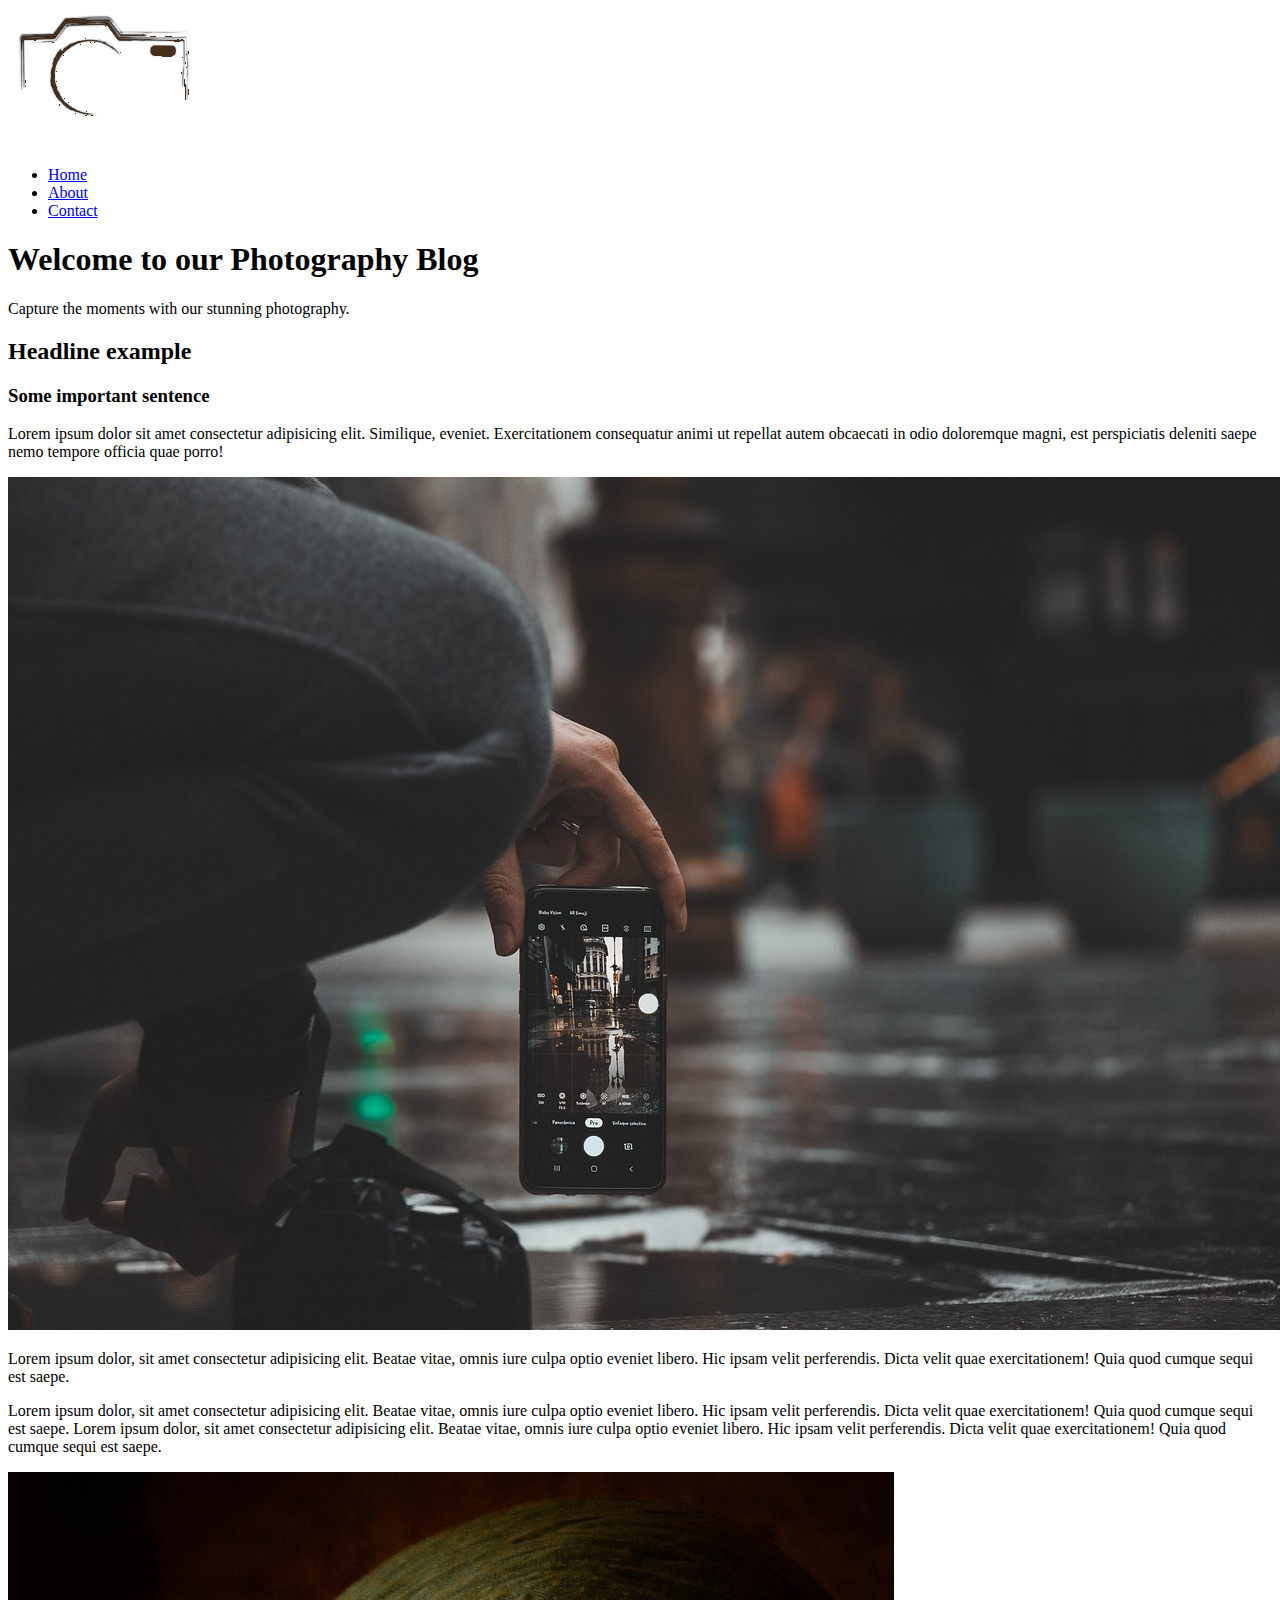
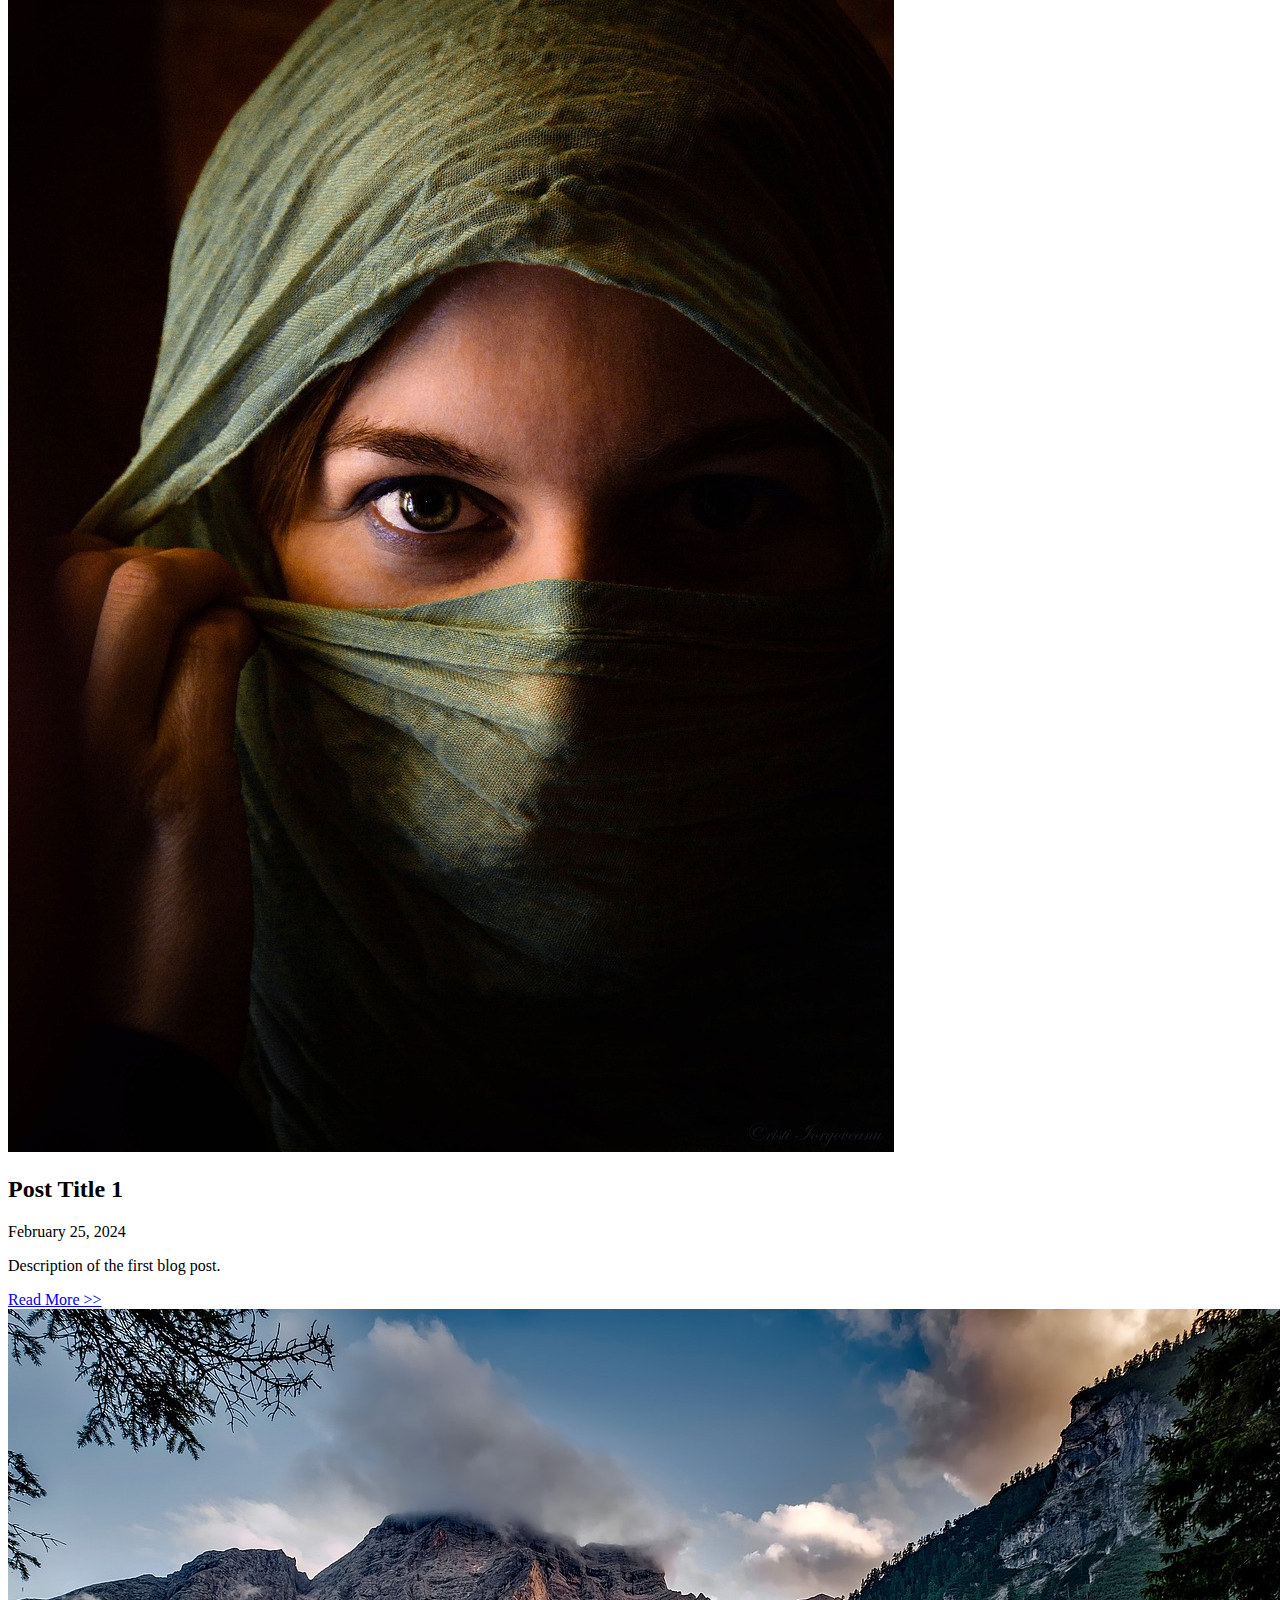
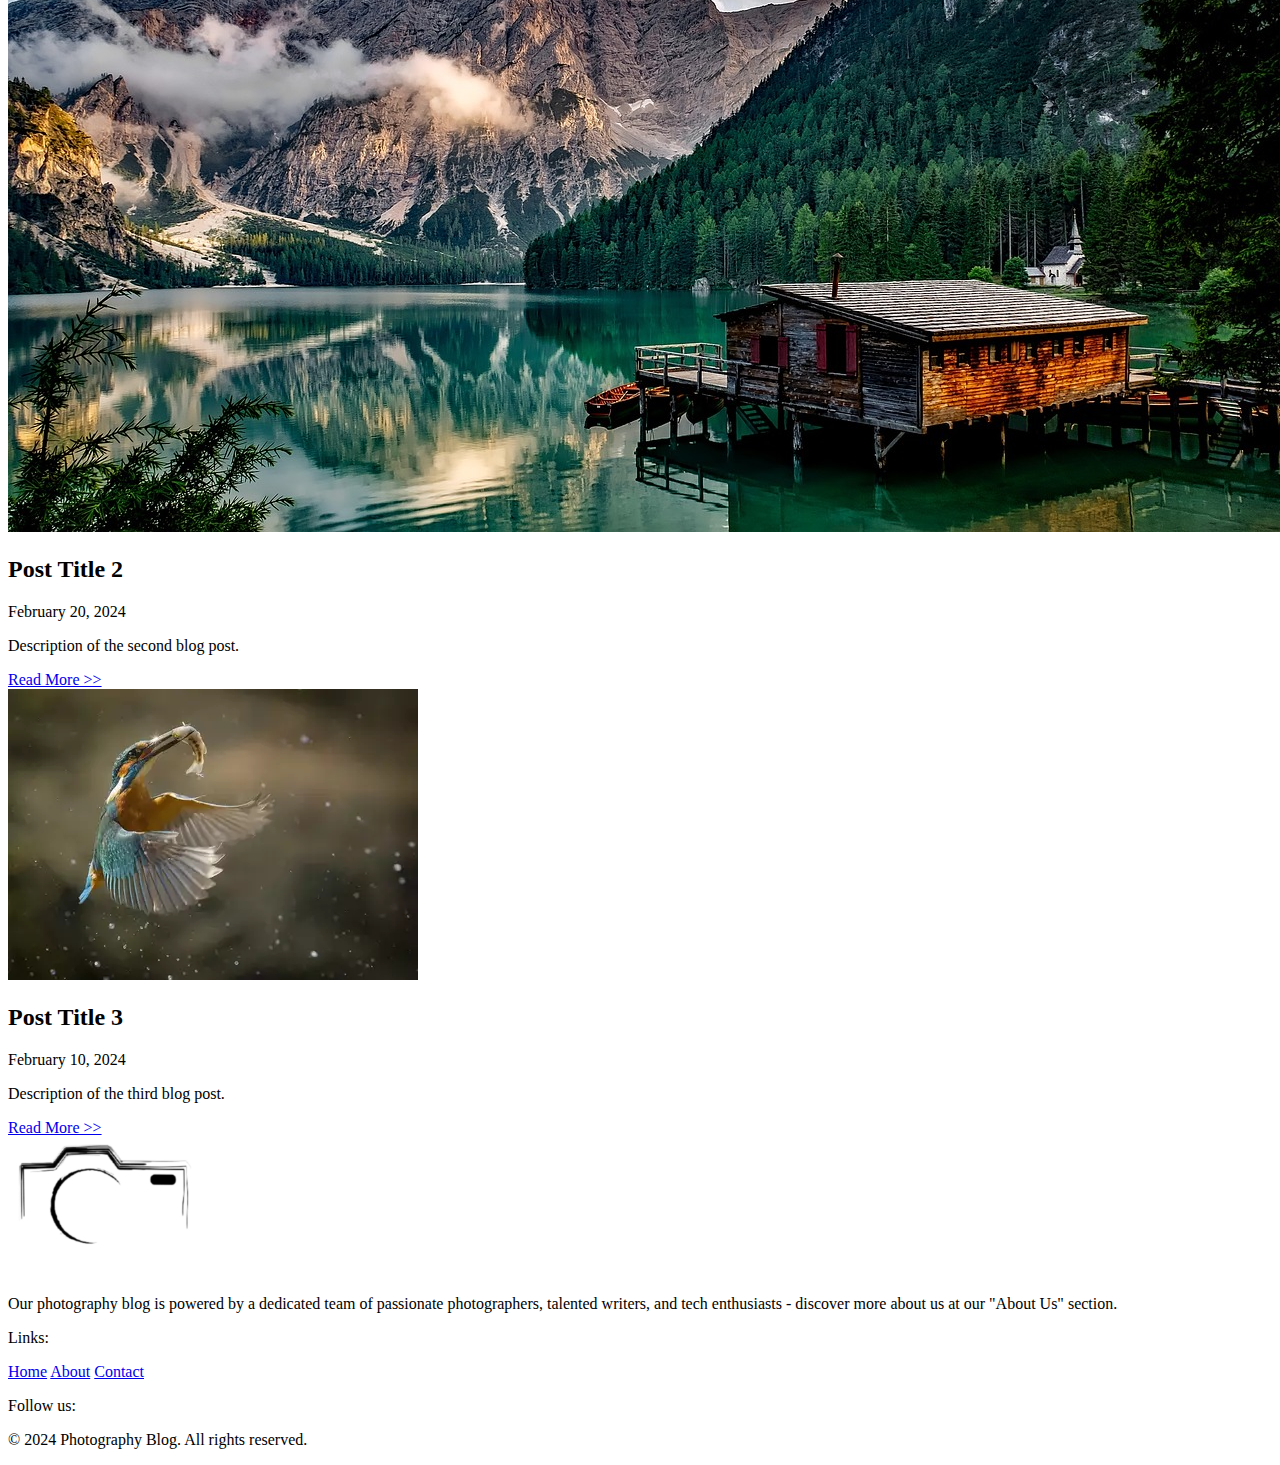
==== Blog_domaci/index.html @ e814618e "Dodavanje fajlova" ====
<!DOCTYPE html>
<html lang="en">

<head>
    <meta charset="UTF-8">
    <meta name="viewport" content="width=device-width, initial-scale=1.0">
    <title>Photography Blog</title>
    <link rel="stylesheet" href="./styles/index.css" />
    <link rel="stylesheet" href="https://cdnjs.cloudflare.com/ajax/libs/font-awesome/6.5.1/css/all.min.css"
        integrity="sha512-DTOQO9RWCH3ppGqcWaEA1BIZOC6xxalwEsw9c2QQeAIftl+Vegovlnee1c9QX4TctnWMn13TZye+giMm8e2LwA=="
        crossorigin="anonymous" referrerpolicy="no-referrer" />
</head>

<body>

    <div class="container">
        <header>
            <nav class="nav padding-nav">
                <img alt="logo" src="./images/logo-brown.png" />
                <ul>
                    <li><a href="/">Home</a></li>
                    <li><a href="./about.html">About</a></li>
                    <li><a href="./contact.html">Contact</a></li>
                </ul>
            </nav>
            <div class="bg-image">
                <div class="absolute-content">
                    <h1>Welcome to our Photography Blog</h1>
                    <p>Capture the moments with our stunning photography.</p>
                </div>
            </div>
        </header>

        <div class="main padding-main">
            <section class="intro">
                <div class="intro-text">
                    <h2>Headline example</h2>
                    <h3>Some important sentence</h3>
                    <p>Lorem ipsum dolor sit amet consectetur adipisicing elit. Similique, eveniet. Exercitationem
                        consequatur animi ut repellat autem obcaecati in odio doloremque magni, est perspiciatis
                        deleniti saepe nemo tempore officia quae porro!</p>
                </div>
                <img class="intro-img" alt="intro" src="./images/photo-1.jpg" />
            </section>
            <section class="description">
                <p>Lorem ipsum dolor, sit amet consectetur adipisicing elit. Beatae vitae, omnis iure culpa optio
                    eveniet
                    libero. Hic ipsam velit perferendis. Dicta velit quae exercitationem! Quia quod cumque sequi est
                    saepe.
                </p>
                <p>Lorem ipsum dolor, sit amet consectetur adipisicing elit. Beatae vitae, omnis iure culpa optio
                    eveniet
                    libero. Hic ipsam velit perferendis. Dicta velit quae exercitationem! Quia quod cumque sequi est
                    saepe.
                    Lorem ipsum dolor, sit amet consectetur adipisicing elit. Beatae vitae, omnis iure culpa optio
                    eveniet
                    libero. Hic ipsam velit perferendis. Dicta velit quae exercitationem! Quia quod cumque sequi est
                    saepe.
                </p>
            </section>
            <aside class="aside-content">
                <div class="content-box"></div>
                <div class="content-box"></div>
                <div class="content-box"></div>
                <div class="content-box"></div>
                <div class="content-box"></div>
            </aside>
            <section class="card-wrapper">
                <div class="blog-card">
                    <img src="./images/portrait.jpg" alt="Post 1 Image">
                    <div class="card-content">
                        <h2>Post Title 1</h2>
                        <span>February 25, 2024</span>
                        <p>Description of the first blog post.</p>
                        <a href="./single-post.html">Read More >></a>
                    </div>
                </div>
                <div class="blog-card">
                    <img src="./images/mountains.jpg" alt="Post 2 Image">
                    <div class="card-content">
                        <h2>Post Title 2</h2>
                        <span>February 20, 2024</span>
                        <p>Description of the second blog post.</p>
                        <a href="#">Read More >></a>
                    </div>
                </div>
                <div class="blog-card">
                    <img src="./images/bird.webp" alt="Post 3 Image">
                    <div class="card-content">
                        <h2>Post Title 3</h2>
                        <span>February 10, 2024</span>
                        <p>Description of the third blog post.</p>
                        <a href="#">Read More >></a>
                    </div>
                </div>
            </section>
        </div>

        <footer class="footer">
            <div class="flex-row padding-footer">
                <div class="footer-col footer-logo">
                    <img alt="camera-logo" src="./images/logo.png" />
                    <p>Our photography blog is powered by a dedicated team of passionate photographers, talented
                        writers,
                        and
                        tech enthusiasts - discover more about us at our "About Us" section. </p>
                </div>
                <div class="footer-col">
                    <p>Links:</p>
                    <a href="/">Home</a>
                    <a href="./about.html">About</a>
                    <a href="./contact.html">Contact</a>
                </div>
                <div class="footer-col">
                    <p>Follow us:</p>
                    <div>
                        <i class="fa-brands fa-facebook"></i>
                        <i class="fa-brands fa-instagram"></i>
                        <i class="fa-brands fa-twitter"></i>
                    </div>
                </div>
            </div>
            <p class="copyright">&copy; 2024 Photography Blog. All rights reserved.</p>
        </footer>
    </div>

</body>

</html>
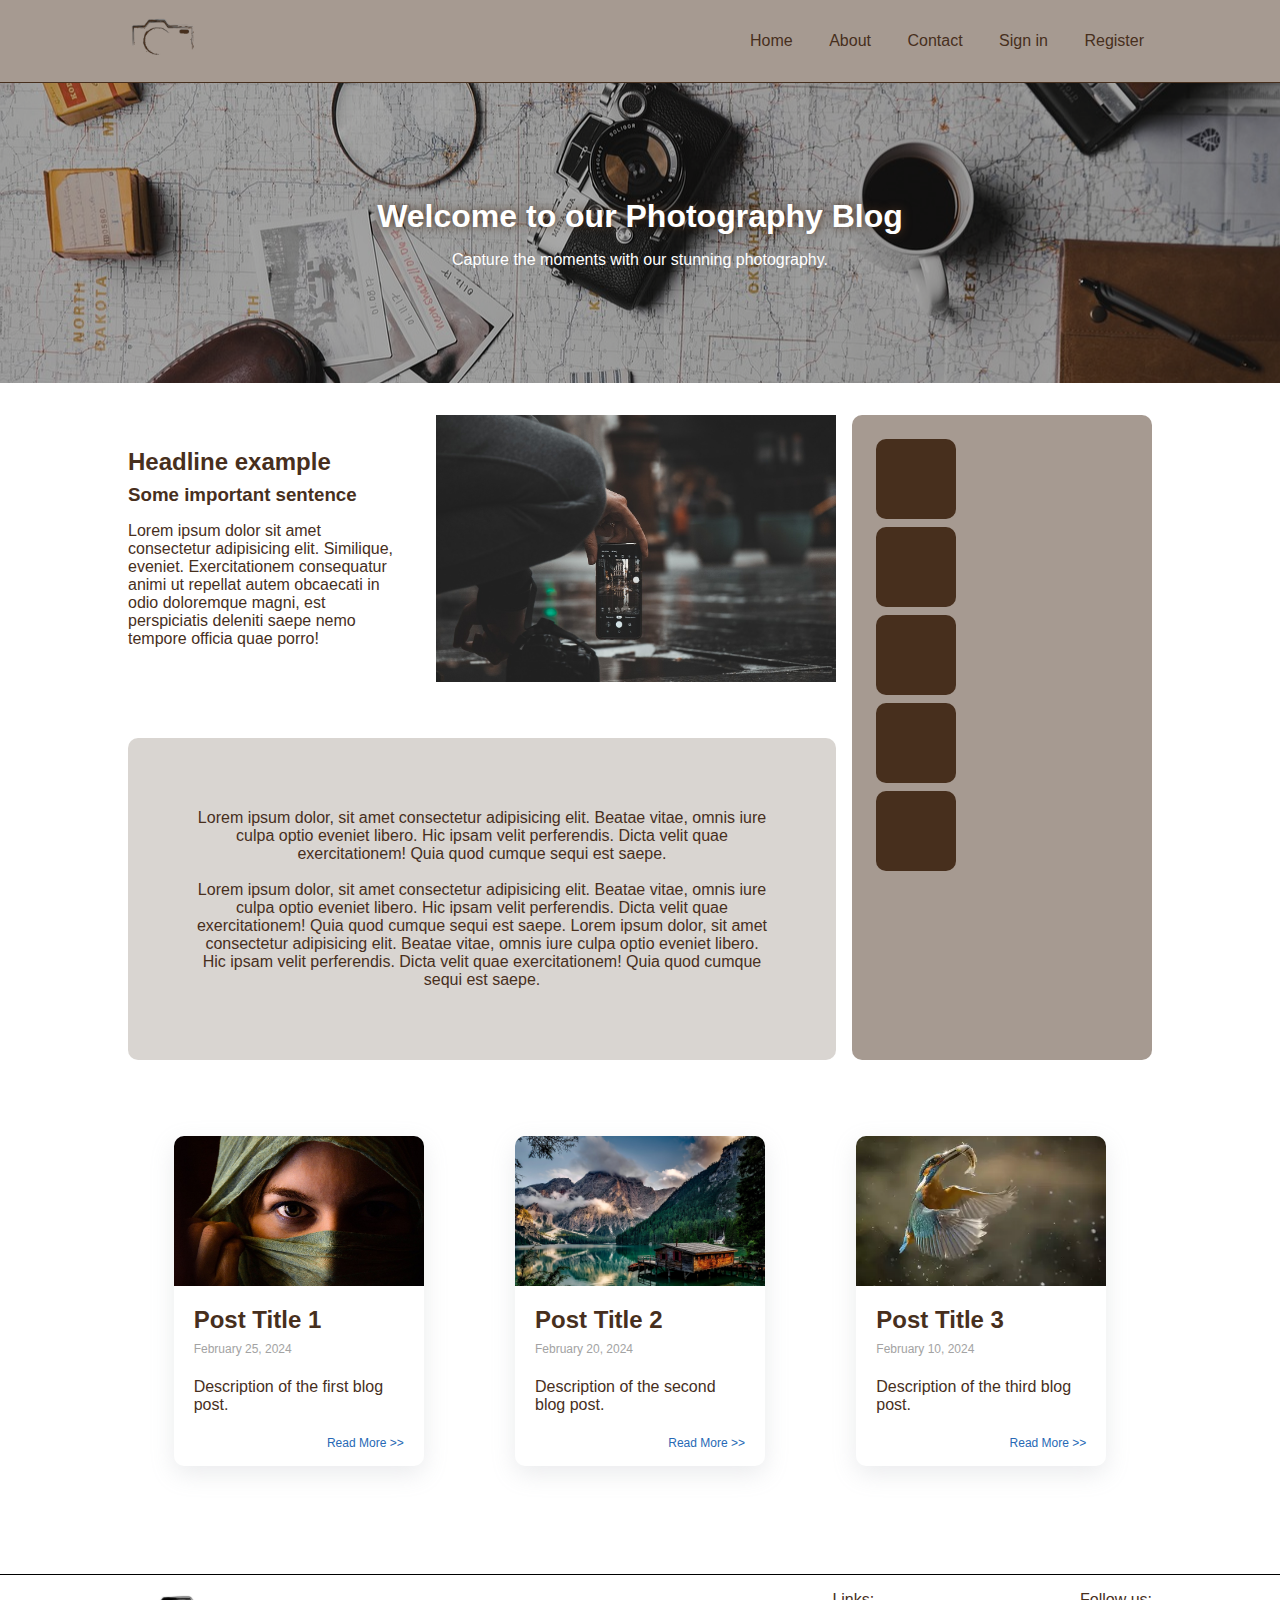
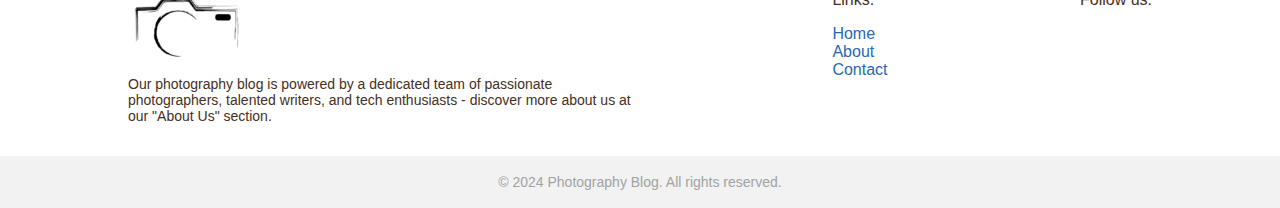
==== commit f6f0aedf: "Izmjene fajlova" ====
--- a/Blog_domaci/index.html
+++ b/Blog_domaci/index.html
@@ -21,6 +21,8 @@
                     <li><a href="/">Home</a></li>
                     <li><a href="./about.html">About</a></li>
                     <li><a href="./contact.html">Contact</a></li>
+                    <li><a href="./sign-in.html">Sign in</a></li>
+                    <li><a href="./register.html">Register</a></li>
                 </ul>
             </nav>
             <div class="bg-image">
--- a/Blog_domaci/styles/index.css
+++ b/Blog_domaci/styles/index.css
@@ -0,0 +1,349 @@
+* {
+    margin: 0;
+    padding: 0;
+    box-sizing: border-box;
+}
+
+body {
+    font-family: sans-serif;
+    color: #472f1d;
+}
+
+a {
+    text-decoration: none;
+    color: #2769b5;
+}
+
+/* Header area */
+
+.padding-nav {
+    padding: 16px 10%;
+}
+
+.container {
+    display: grid;
+    grid-template-columns: 1fr;
+}
+
+.container .nav {
+    background-color: #472f1d7c;
+    border-bottom: 1px solid #472f1d;
+    display: flex;
+    flex-direction: row;
+    align-items: center;
+    justify-content: space-between;
+}
+
+.container .nav img {
+    height: 50px;
+}
+
+.container .nav ul {
+    list-style-type: none;
+    padding: 0;
+    margin: 0;
+}
+
+.container .nav ul li {
+    display: inline-block;
+    margin-right: 16px;
+}
+
+.container .nav ul li:last-child {
+    margin-right: 0;
+}
+
+.container .nav ul li a {
+    padding: 4px 8px;
+    color: #472f1d;
+}
+
+.container .nav ul li a:hover {
+    border-bottom: 1px solid #472f1d;
+}
+
+.bg-image {
+    height: 300px;
+    background-image: url("../images/header.jpg");
+    background-repeat: no-repeat;
+    background-size: cover;
+    background-position: center;
+    color: #fff;
+    text-align: center;
+    position: relative;
+}
+
+.absolute-content {
+    position: absolute;
+    top: 50%;
+    left: 50%;
+    transform: translate(-50%, -50%);
+}
+
+.bg-image h1 {
+    margin-top: 0;
+    margin-bottom: 1rem;
+    text-shadow: #472f1d 1px 0 10px;
+}
+
+.bg-image p {
+    margin: 0;
+}
+
+/* Main area */
+
+.main {
+    display: grid;
+    grid-template-columns: 1fr 300px;
+    grid-template-rows: 1fr 1fr;
+    column-gap: 16px;
+    align-items: start;
+}
+
+.intro {
+    grid-column: 1/1;
+    grid-row: 1/2;
+    margin-bottom: 56px;
+    display: grid;
+    grid-template-columns: 1fr 400px;
+    justify-items: stretch;
+    align-items: center;
+    column-gap: 32px;
+}
+
+.intro-text h2 {
+    margin-top: 0;
+    margin-bottom: 8px;
+}
+
+.intro-text h3 {
+    margin-top: 0;
+    margin-bottom: 16px;
+}
+
+.padding-main {
+    padding: 32px 10%;
+}
+
+section.description {
+    grid-column: 1/1;
+    grid-row: 2/3;
+    align-self: stretch;
+    background-color: #472f1d34;
+    border-radius: 10px;
+    padding: 32px 64px;
+    display: flex;
+    flex-direction: column;
+    justify-content: center;
+}
+
+.description p {
+    text-align: center;
+    padding-bottom: 18px;
+}
+
+.description p:last-child {
+    padding-bottom: 0;
+}
+
+.card-wrapper {
+    grid-column: 1/-1;
+    display: flex;
+    align-items: center;
+    justify-content: space-around;
+    flex-wrap: wrap;
+    margin: 64px 0;
+}
+
+.card-wrapper .blog-card {
+    width: 250px;
+    margin: 12px;
+    border-radius: 10px;
+    overflow: hidden;
+    box-shadow: rgba(149, 157, 165, 0.2) 0px 8px 24px;
+}
+
+.card-wrapper .blog-card img {
+    width: 100%;
+    height: 150px;
+    object-fit: cover;
+}
+
+.card-wrapper .card-content {
+    padding: 16px 20px;
+    display: flex;
+    flex-direction: column;
+}
+
+.card-wrapper .card-content h2 {
+    margin-top: 0;
+    margin-bottom: 8px;
+}
+
+.card-wrapper .card-content span {
+    font-size: 12px;
+    margin-bottom: 22px;
+    color: #a3a3a3;
+}
+
+.card-wrapper .card-content a {
+    font-size: 12px;
+    margin-top: 22px;
+    align-self: flex-end;
+}
+
+.card-wrapper .card-content a:hover {
+    text-decoration: underline;
+}
+
+/* Aside area */
+
+.aside-content {
+    grid-row: 1/3;
+    align-self: stretch;
+    border-radius: 10px;
+    background-color: #472f1d7c;
+    padding: 16px;
+}
+
+.content-box {
+    border-radius: 10px;
+    height: 80px;
+    width: 80px;
+    margin: 8px;
+    background-color: #472f1d;
+}
+
+/* Footer area */
+
+.padding-footer {
+    padding: 16px 10%;
+}
+
+.footer {
+    border-top: 1px solid #000;
+    background-color: #fff;
+}
+
+.footer div {
+    display: flex;
+    align-items: center;
+    justify-content: space-between;
+    align-items: flex-start;
+}
+
+.copyright {
+    text-align: center;
+    font-size: 14px;
+    color: #a2a2a2;
+    font-weight: 200;
+    margin: 0;
+    background-color: #f2f2f2;
+}
+
+.footer .footer-logo {
+    width: 50%;
+    font-size: 14px;
+}
+
+.footer .footer-col {
+    height: 100%;
+    display: flex;
+    flex-direction: column;
+    align-items: flex-start;
+}
+
+.footer .footer-col p {
+    margin-bottom: 16px;
+}
+
+.footer .footer-col i {
+    margin-right: 8px;
+}
+
+.footer .footer-logo img {
+    width: 120px
+}
+
+.footer .copyright {
+    padding: 18px 10%;
+}
+
+@media only screen and (max-width: 1020px) {
+    .main {
+        grid-template-columns: 1fr;
+        grid-template-rows: auto;
+    }
+
+    .intro {
+        grid-column: span 1;
+        grid-row: auto;
+    }
+
+    section.description {
+        grid-column: 1/-1;
+        grid-row: auto;
+    }
+
+    .aside-content {
+        grid-row: span 1;
+        margin: 42px 0;
+    }
+}
+
+@media only screen and (max-width: 700px) {
+    .intro {
+        width: 100%;
+        grid-template-columns: 1fr;
+        justify-items: center;
+    }
+
+    .intro-img {
+        margin-top: 32px;
+        width: 100%;
+    }
+
+    .container .nav {
+        display: flex;
+        flex-direction: column;
+        align-items: center;
+    }
+
+    .container .nav img {
+        margin-bottom: 16px;
+    }
+
+    .container .nav ul li {
+        margin: 0;
+        display: block;
+        text-align: center;
+        margin-bottom: 8px;
+    }
+
+    .footer div {
+        display: flex;
+        flex-direction: column;
+        align-items: center;
+    }
+
+    .footer .footer-logo p {
+        text-align: center;
+    }
+
+    .footer .footer-col {
+        margin-bottom: 20px;
+        height: 100%;
+        display: flex;
+        flex-direction: column;
+        align-items: center;
+    }
+
+    .footer .footer-col p {
+        margin-bottom: 16px;
+    }
+
+    .footer .footer-col i {
+        margin-right: 0;
+        margin-bottom: 8px;
+    }
+}